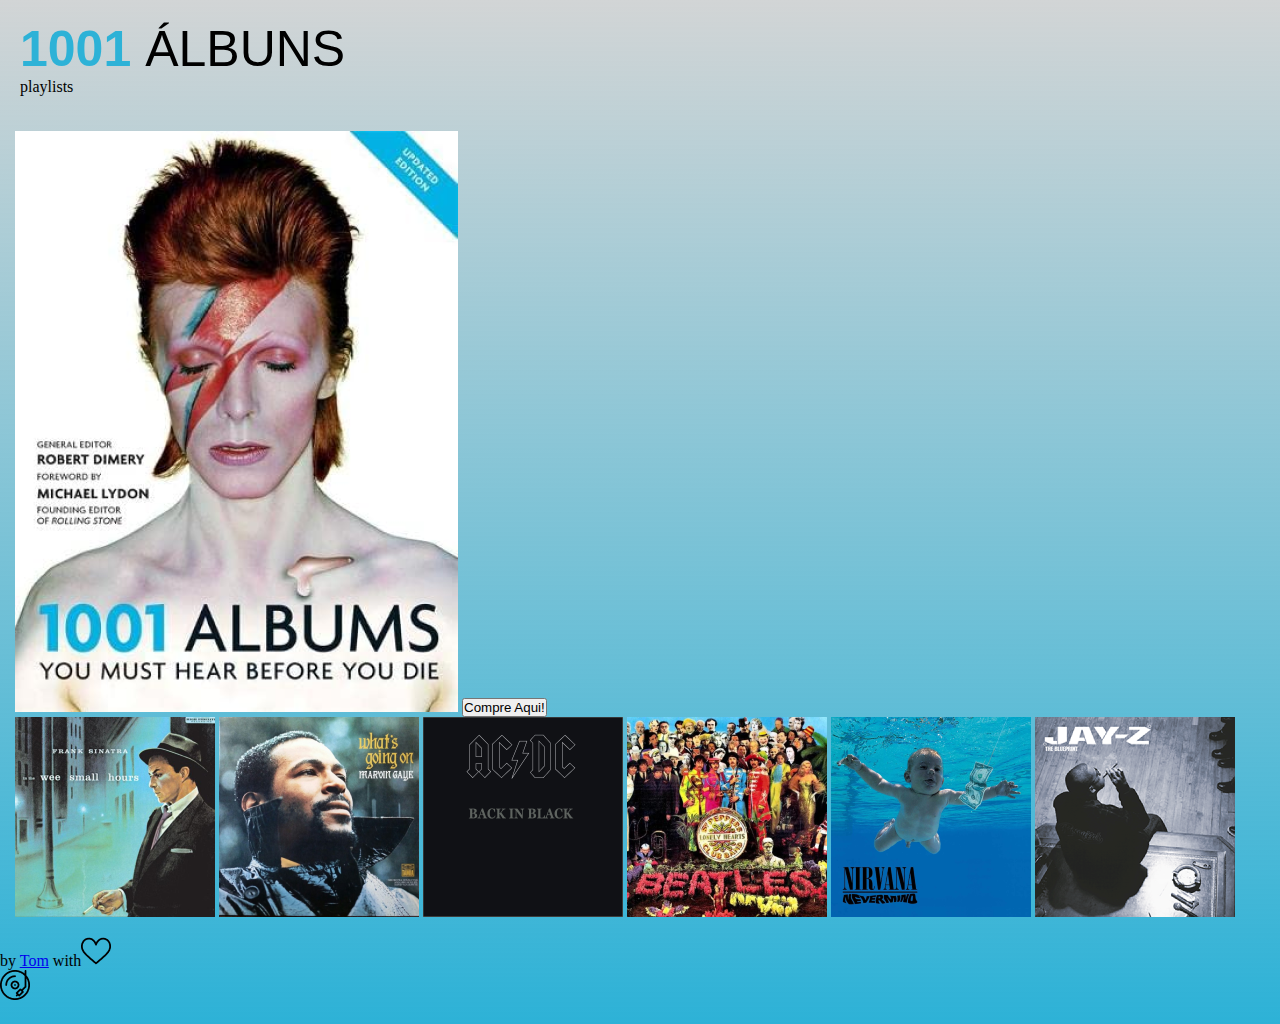
==== projetos-portfolio/1001Albuns/index.html @ 682be942 "start of 1001 albums website" ====
<!DOCTYPE html>
<html lang="pt-br">
<head>
    <meta charset="UTF-8">
    <meta http-equiv="X-UA-Compatible" content="IE=edge">
    <meta name="viewport" content="width=device-width, initial-scale=1.0">
    <title>1001 Álbuns</title>
    <link rel="stylesheet" href="css/style.css">
    <link rel="stylesheet" href="css/header.css">
    <link rel="stylesheet" href="css/main.css">
    <link rel="stylesheet" href="css/footer.css">
</head>
<body>
    <header>
        <div>
            <p><span>1001</span> ÁLBUNS</p>
            playlists
        </div>
    </header>
    <main>
        <img src="img/Capa livro.png" alt="" class="main-img">
        <button class="main-botao">Compre Aqui!</button>
        <div class="fundoVinil">
            <img src="img/Frank Sinatra.png" alt="">
            <img src="img/Marvin Gaye.png" alt="">
            <img src="img/ACDC.png" alt="">
            <img src="img/Beatles.png" alt="">
            <img src="img/Nirvana.png" alt="">
            <img src="img/Jay-Z.png" alt="">
        </div>
    </main>
    <footer>
        <div class="rodape">
            <p>by <a href="https://github.com/tommacedosilva">Tom</a> with<img src="img/coracao-rodape.png" alt=""></p>
            <p><img src="img/vynil-rodape.png" alt=""></p>
        </div>
    </footer>
</body>
</html>
---- projetos-portfolio/1001Albuns/css/style.css ----
* {
    margin: 0;
    padding: 0;
}

body {
    background: linear-gradient(180deg, rgba(5, 21, 26, 0.18) 0%, #2DB2D7 100%);
    width: 1440px;
    height: 1024px;
}

header {
    margin: 0;
    padding: 20px;
}

header p {
    font-size: 50px;
    font-family: 'Work Sans', sans-serif;
}

header p span {
    color: #2DB2D7;
    font-size: 50px;
    font-family: 'Work Sans', sans-serif;
    font-weight: bold;
}

main {
    margin: 15px;    
}
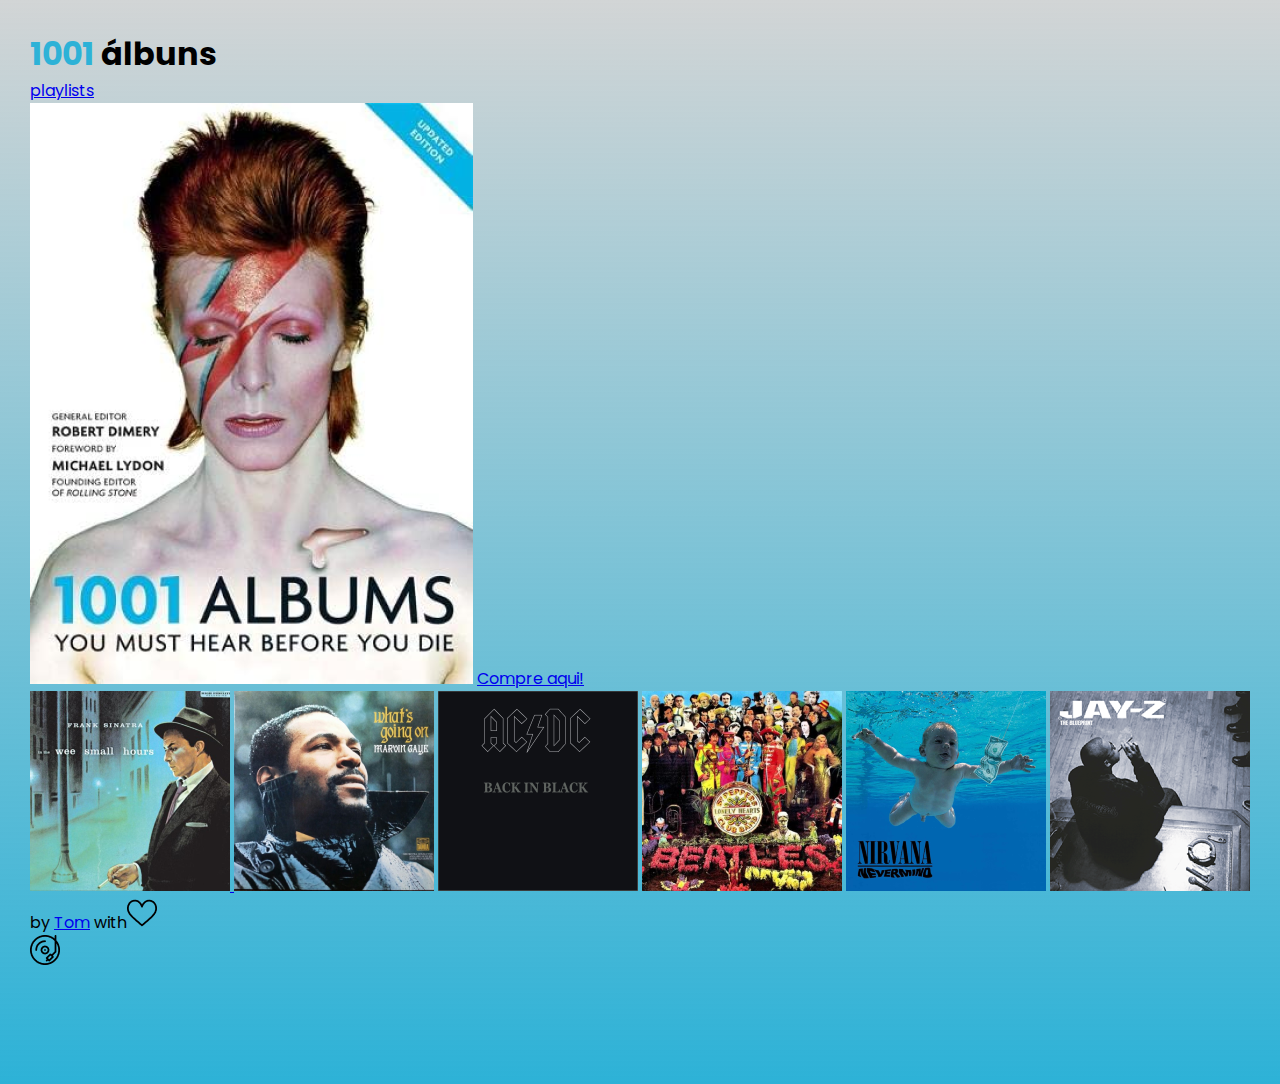
==== commit 3233df5d: "update class on index" ====
--- a/projetos-portfolio/1001Albuns/index.html
+++ b/projetos-portfolio/1001Albuns/index.html
@@ -11,29 +11,38 @@
     <link rel="stylesheet" href="css/footer.css">
 </head>
 <body>
-    <header>
-        <div>
-            <p><span>1001</span> ÁLBUNS</p>
-            playlists
+    <header class="main-header">
+        <h1><span>1001</span> álbuns</h1>
+        <nav id="menu" class="menu">
+            <a class="main-action" href="https://open.spotify.com/user/12148176454?si=0f6e6a4db9c94d54" target="_blank">playlists</a>
+        </nav>
+    </header>
+
+    <section class="main-banner">
+        <div class="wrapper">
+            <div class="navigation">
+                <img src="img/Capa livro.png" alt="" class="main-img">
+                <a href="https://www.amazon.com.br/1001-Albums-Must-Hear-Before/dp/1844038904" target="_blank" class="main-button">
+                    Compre aqui!
+                </a>
+            </div>
+
+            <div class="main-box">
+                <a href="https://open.spotify.com/intl-pt/album/3GmwKB1tgPZgXeRJZSm9WX" target="_blank">
+                    <img src="img/Frank Sinatra.png" alt="">
+                </a>
+                <img src="img/Marvin Gaye.png" alt="">
+                <img src="img/ACDC.png" alt="">
+                <img src="img/Beatles.png" alt="">
+                <img src="img/Nirvana.png" alt="">
+                <img src="img/Jay-Z.png" alt="">
+            </div>
         </div>
-    </header>
-    <main>
-        <img src="img/Capa livro.png" alt="" class="main-img">
-        <button class="main-botao">Compre Aqui!</button>
-        <div class="fundoVinil">
-            <img src="img/Frank Sinatra.png" alt="">
-            <img src="img/Marvin Gaye.png" alt="">
-            <img src="img/ACDC.png" alt="">
-            <img src="img/Beatles.png" alt="">
-            <img src="img/Nirvana.png" alt="">
-            <img src="img/Jay-Z.png" alt="">
-        </div>
-    </main>
-    <footer>
-        <div class="rodape">
-            <p>by <a href="https://github.com/tommacedosilva">Tom</a> with<img src="img/coracao-rodape.png" alt=""></p>
-            <p><img src="img/vynil-rodape.png" alt=""></p>
-        </div>
+    </section>
+
+    <footer class="main-footer">
+        <p>by <a href="https://github.com/tommacedosilva" target="_blank">Tom</a> with<img src="img/coracao-rodape.png" alt=""></p>
+        <p><img src="img/vynil-rodape.png" alt=""></p>
     </footer>
 </body>
 </html>--- a/projetos-portfolio/1001Albuns/css/style.css
+++ b/projetos-portfolio/1001Albuns/css/style.css
@@ -1,3 +1,5 @@
+@import url('https://fonts.googleapis.com/css2?family=Poppins:wght@400;500;700&display=swap');
+
 * {
     margin: 0;
     padding: 0;
@@ -7,25 +9,27 @@
     background: linear-gradient(180deg, rgba(5, 21, 26, 0.18) 0%, #2DB2D7 100%);
     width: 1440px;
     height: 1024px;
+    font-family: 'Poppins', sans-serif;
+    margin: 30px;
+    overflow: hidden;
 }
 
 header {
-    margin: 0;
-    padding: 20px;
+    text-decoration: none;
 }
 
-header p {
-    font-size: 50px;
-    font-family: 'Work Sans', sans-serif;
+header h1 span {
+    color: #2DB2D7;
 }
 
-header p span {
-    color: #2DB2D7;
-    font-size: 50px;
-    font-family: 'Work Sans', sans-serif;
-    font-weight: bold;
+header h1 a {
+    text-decoration: none;
 }
 
 main {
-    margin: 15px;    
+    margin-top: 30px;        
+}
+
+footer {
+
 }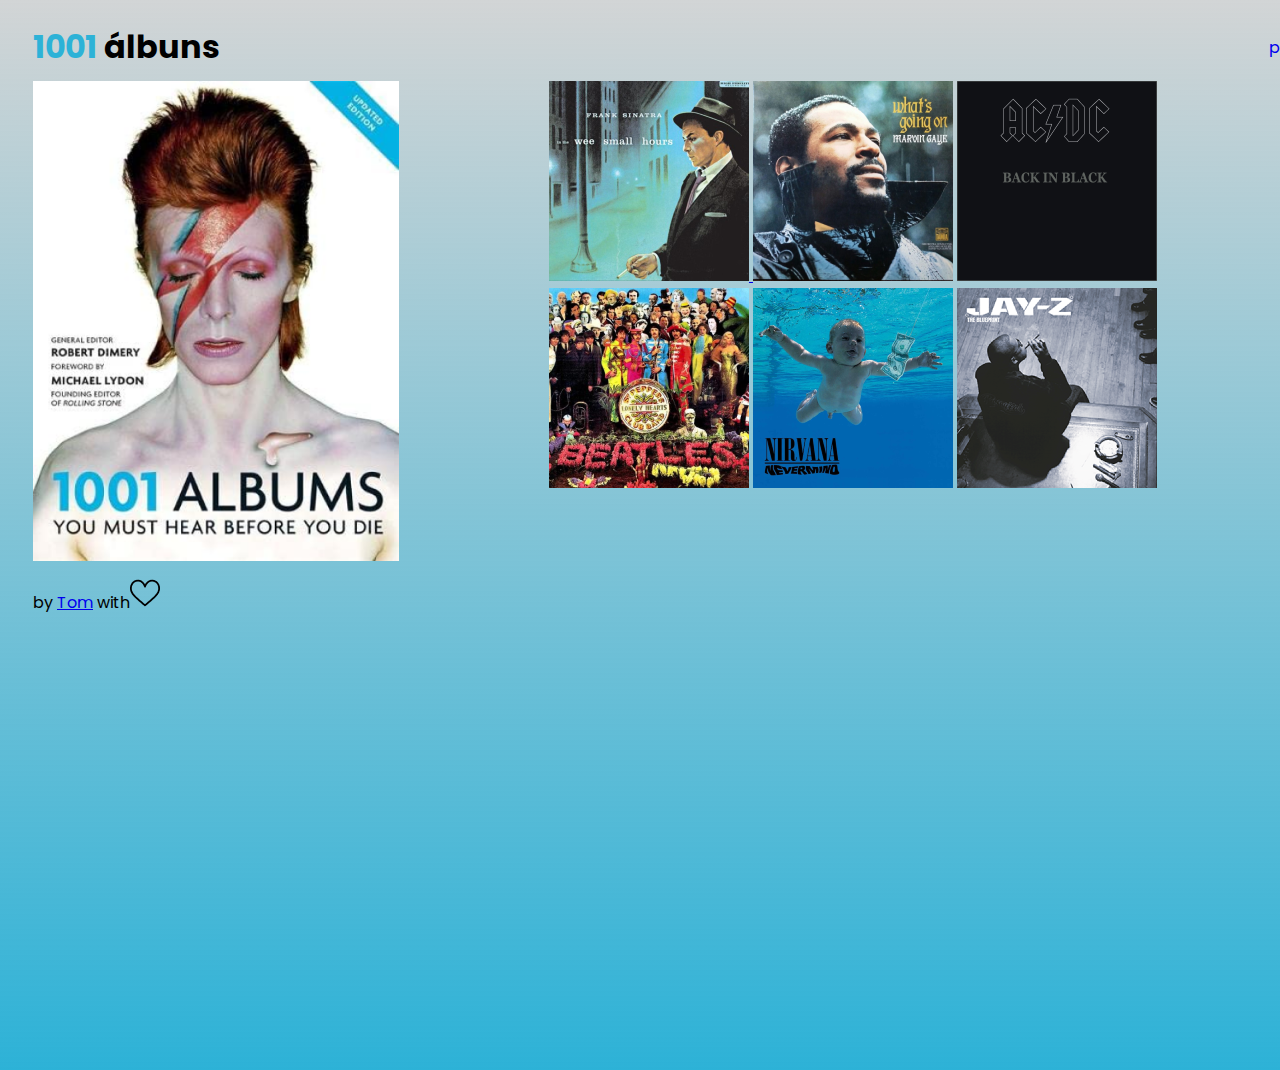
==== commit ac03f25c: "update css files" ====
--- a/projetos-portfolio/1001Albuns/index.html
+++ b/projetos-portfolio/1001Albuns/index.html
@@ -5,10 +5,14 @@
     <meta http-equiv="X-UA-Compatible" content="IE=edge">
     <meta name="viewport" content="width=device-width, initial-scale=1.0">
     <title>1001 Álbuns</title>
-    <link rel="stylesheet" href="css/style.css">
-    <link rel="stylesheet" href="css/header.css">
-    <link rel="stylesheet" href="css/main.css">
-    <link rel="stylesheet" href="css/footer.css">
+
+    <link rel="preconnect" href="https://fonts.googleapis.com">
+    <link rel="preconnect" href="https://fonts.gstatic.com" crossorigin>
+    <link href='https://fonts.googleapis.com/css2?family=Poppins:wght@400;500;700&display=swap' rel="stylesheet"> 
+    <link rel="stylesheet" href="css/reset.css">
+    <link rel="stylesheet" href="css/main-header.css">
+    <link rel="stylesheet" href="css/main-section.css">
+    <link rel="stylesheet" href="css/main-footer.css">
 </head>
 <body>
     <header class="main-header">
@@ -20,14 +24,13 @@
 
     <section class="main-banner">
         <div class="wrapper">
-            <div class="navigation">
-                <img src="img/Capa livro.png" alt="" class="main-img">
+            <div class="main-box">
                 <a href="https://www.amazon.com.br/1001-Albums-Must-Hear-Before/dp/1844038904" target="_blank" class="main-button">
-                    Compre aqui!
+                    <img src="img/Capa livro.png" alt="" class="main-img">
                 </a>
             </div>
 
-            <div class="main-box">
+            <div class="navigation">
                 <a href="https://open.spotify.com/intl-pt/album/3GmwKB1tgPZgXeRJZSm9WX" target="_blank">
                     <img src="img/Frank Sinatra.png" alt="">
                 </a>
--- a/projetos-portfolio/1001Albuns/css/main-header.css
+++ b/projetos-portfolio/1001Albuns/css/main-header.css
@@ -0,0 +1,13 @@
+.main-header {
+    display: flex;
+    justify-content: space-between;
+    align-items: center;
+}
+
+.main-header span {
+    color: #2DB2D7;
+}
+
+.main-header .main-action {
+    text-decoration: none;
+}--- a/projetos-portfolio/1001Albuns/css/main-section.css
+++ b/projetos-portfolio/1001Albuns/css/main-section.css
@@ -0,0 +1,18 @@
+.main-banner {
+    box-sizing: border-box;
+    margin-top: 10px;
+}
+
+.main-banner .wrapper {
+    display: flex;
+    width: 1300px;
+}
+
+.main-banner .main-box {
+    max-height: 500px;
+}
+
+.main-banner .main-box img {
+    height: 480px;
+    margin-right: 150px;
+}--- a/projetos-portfolio/1001Albuns/css/main-footer.css
+++ b/projetos-portfolio/1001Albuns/css/main-footer.css
@@ -0,0 +1,5 @@
+.main-footer {
+    display: flex;
+    justify-content: space-between;
+    margin-top: 10px;
+}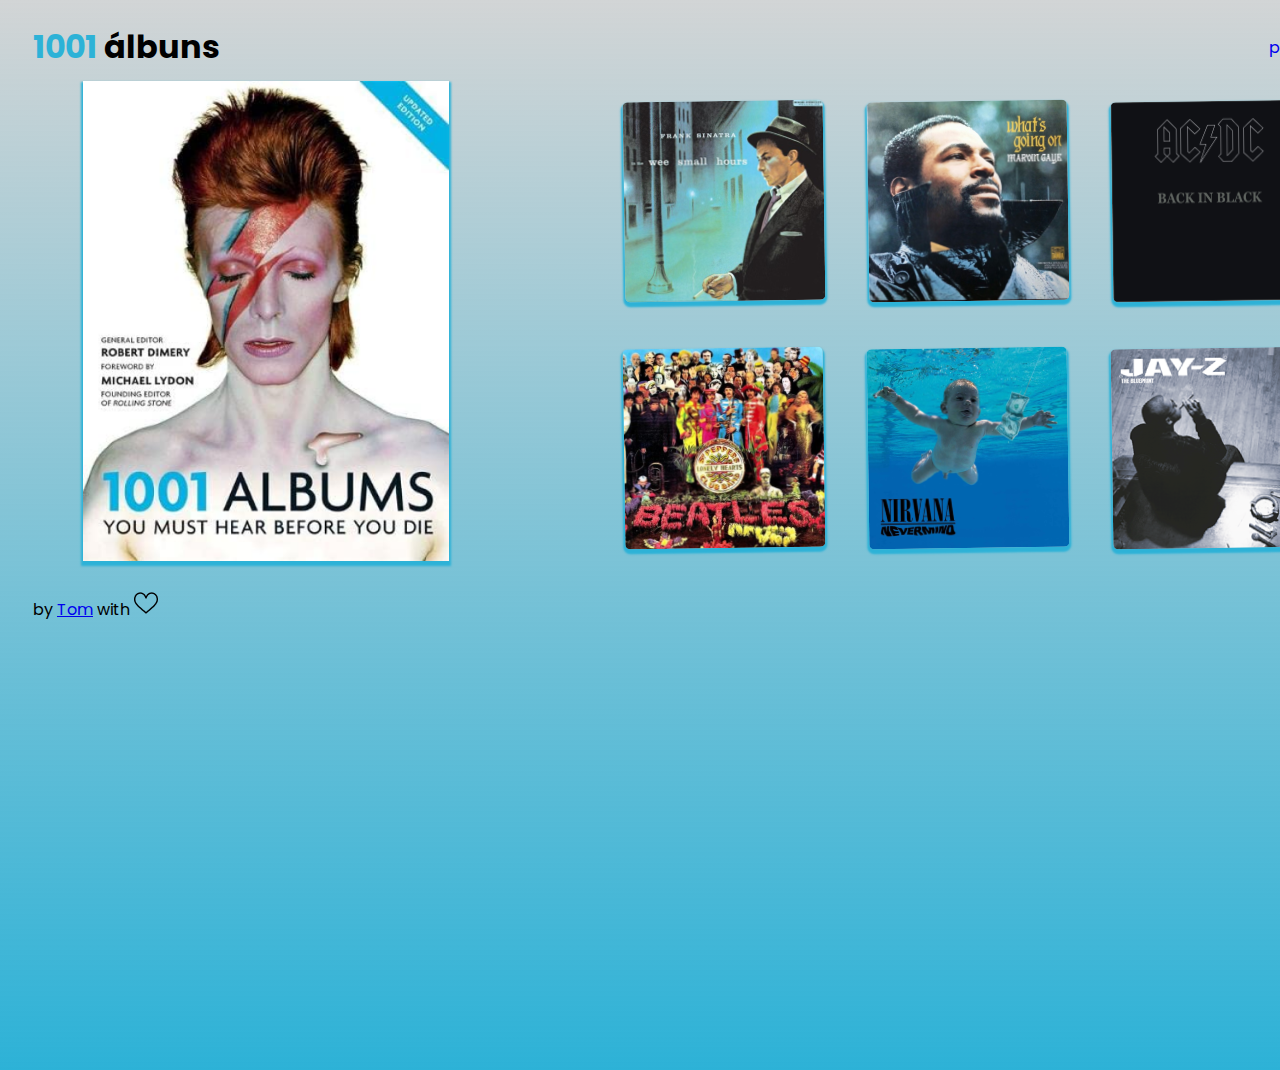
==== commit d91651eb: "update main section with albums" ====
--- a/projetos-portfolio/1001Albuns/index.html
+++ b/projetos-portfolio/1001Albuns/index.html
@@ -18,7 +18,7 @@
     <header class="main-header">
         <h1><span>1001</span> álbuns</h1>
         <nav id="menu" class="menu">
-            <a class="main-action" href="https://open.spotify.com/user/12148176454?si=0f6e6a4db9c94d54" target="_blank">playlists</a>
+            <a class="main-action" href="https://open.spotify.com/user/12148176454/playlists" target="_blank">playlists</a>
         </nav>
     </header>
 
@@ -31,21 +31,30 @@
             </div>
 
             <div class="navigation">
-                <a href="https://open.spotify.com/intl-pt/album/3GmwKB1tgPZgXeRJZSm9WX" target="_blank">
-                    <img src="img/Frank Sinatra.png" alt="">
-                </a>
-                <img src="img/Marvin Gaye.png" alt="">
-                <img src="img/ACDC.png" alt="">
-                <img src="img/Beatles.png" alt="">
-                <img src="img/Nirvana.png" alt="">
-                <img src="img/Jay-Z.png" alt="">
+                <a href="https://open.spotify.com/intl-pt/album/3GmwKB1tgPZgXeRJZSm9WX" target="_blank"><img src="img/Frank Sinatra.png" alt="" class="albuns"></a>
+                <a href="https://open.spotify.com/intl-pt/album/2v6ANhWhZBUKkg6pJJBs3B" target="_blank"><img src="img/Marvin Gaye.png" alt="" class="albuns"></a>
+                <a href="https://open.spotify.com/intl-pt/album/6mUdeDZCsExyJLMdAfDuwh" target="_blank"><img src="img/ACDC.png" alt="" class="albuns"></a>
+                <a href="https://open.spotify.com/intl-pt/album/6QaVfG1pHYl1z15ZxkvVDW" target="_blank"><img src="img/Beatles.png" alt="" class="albuns"></a>
+                <a href="https://open.spotify.com/intl-pt/album/2UJcKiJxNryhL050F5Z1Fk" target="_blank"><img src="img/Nirvana.png" alt="" class="albuns"></a>
+                <a href="https://open.spotify.com/intl-pt/album/69CmkikTHkGKdkrUZTtyWl" target="_blank"><img src="img/Jay-Z.png" alt="" class="albuns"></a>
             </div>
         </div>
     </section>
 
     <footer class="main-footer">
-        <p>by <a href="https://github.com/tommacedosilva" target="_blank">Tom</a> with<img src="img/coracao-rodape.png" alt=""></p>
+        <p>by <a href="https://github.com/tommacedosilva" target="_blank">Tom</a> with  <img src="img/coracao-rodape.png" alt=""></p>
         <p><img src="img/vynil-rodape.png" alt=""></p>
     </footer>
 </body>
-</html>+</html>
+
+
+<!-- <div class="card">
+    <div class="imgbox">
+        <img src="01.jpg" alt="">
+    </div>
+    <div class="detalhes">
+        <h3>Prefácio</h3>
+        <p>Lorem ipsum dolor, sit amet consectetur adipisicing elit. Culpa eos exercitationem possimus iste! Fuga nulla dicta quaerat pariatur consequatur quia, consequuntur vitae possimus, alias ad voluptas ducimus inventore perspiciatis ratione?</p>
+    </div>
+</div> -->--- a/projetos-portfolio/1001Albuns/css/main-section.css
+++ b/projetos-portfolio/1001Albuns/css/main-section.css
@@ -15,4 +15,79 @@
 .main-banner .main-box img {
     height: 480px;
     margin-right: 150px;
-}+}
+
+.main-img {
+    box-shadow: 0 3px 2px 2px #2DB2D7;
+    margin-left: 50px;
+    margin-bottom: 40px;
+}
+
+.navigation {
+    padding-bottom: 3px;
+    padding-left: 5px;
+}
+
+.albuns {
+    box-shadow: 0 3px 2px 2px #2DB2D7;
+    border-radius: 5px;
+    transform: rotate(-0.8deg);
+    margin: 20px;
+    filter: brightness(1px);
+}
+
+
+/* .card {
+    position: absolute;
+    top: 50%;
+    left: 50%;
+    width: 300px;
+    height: 428px;
+    background: #2DB2D7;
+    transform-style: preserve-3d;
+    transform: translate(-50%,-50%) perspective(2000px);
+    box-shadow: inset 300px 0 50px rgba(0,0,0,.5), 0 20px 100px rgba(0,0,0,.5);
+    transition: 1s;
+}
+.card:hover {
+    transform: translate(-50%,-50%) perspective(2000px);
+    box-shadow: inset 20px 0 50px rgba(0,0,0,.5), 0 20px 100px rgba(0,0,0,.5);
+}
+.card:before {
+    content: '';
+    position: absolute;
+    top: -5px;
+    left: -5px;
+    width: 100%;
+    height: 5px;
+    background: #2DB2D7;
+    transform-origin: bottom;
+    transform: skewX(-45deg);
+}
+.card:after {
+    content: '';
+    position: absolute;
+    top: 0;
+    right: -5px;
+    width: 5px;
+    height: 100%;
+    background: #2DB2D7;
+}
+.card .imgbox {
+    width: 100%;
+    height: 100%;
+    position: relative;
+    transform-origin: left;
+    transition: 1s;
+}
+.card:hover .imgbox {
+    transform: rotateY(-135deg);
+}
+.card .detalhes {
+    position: absolute;
+    top: 0;
+    left: 0;
+    box-sizing: border-box;
+    padding: 20px;
+    z-index: -1;
+} */